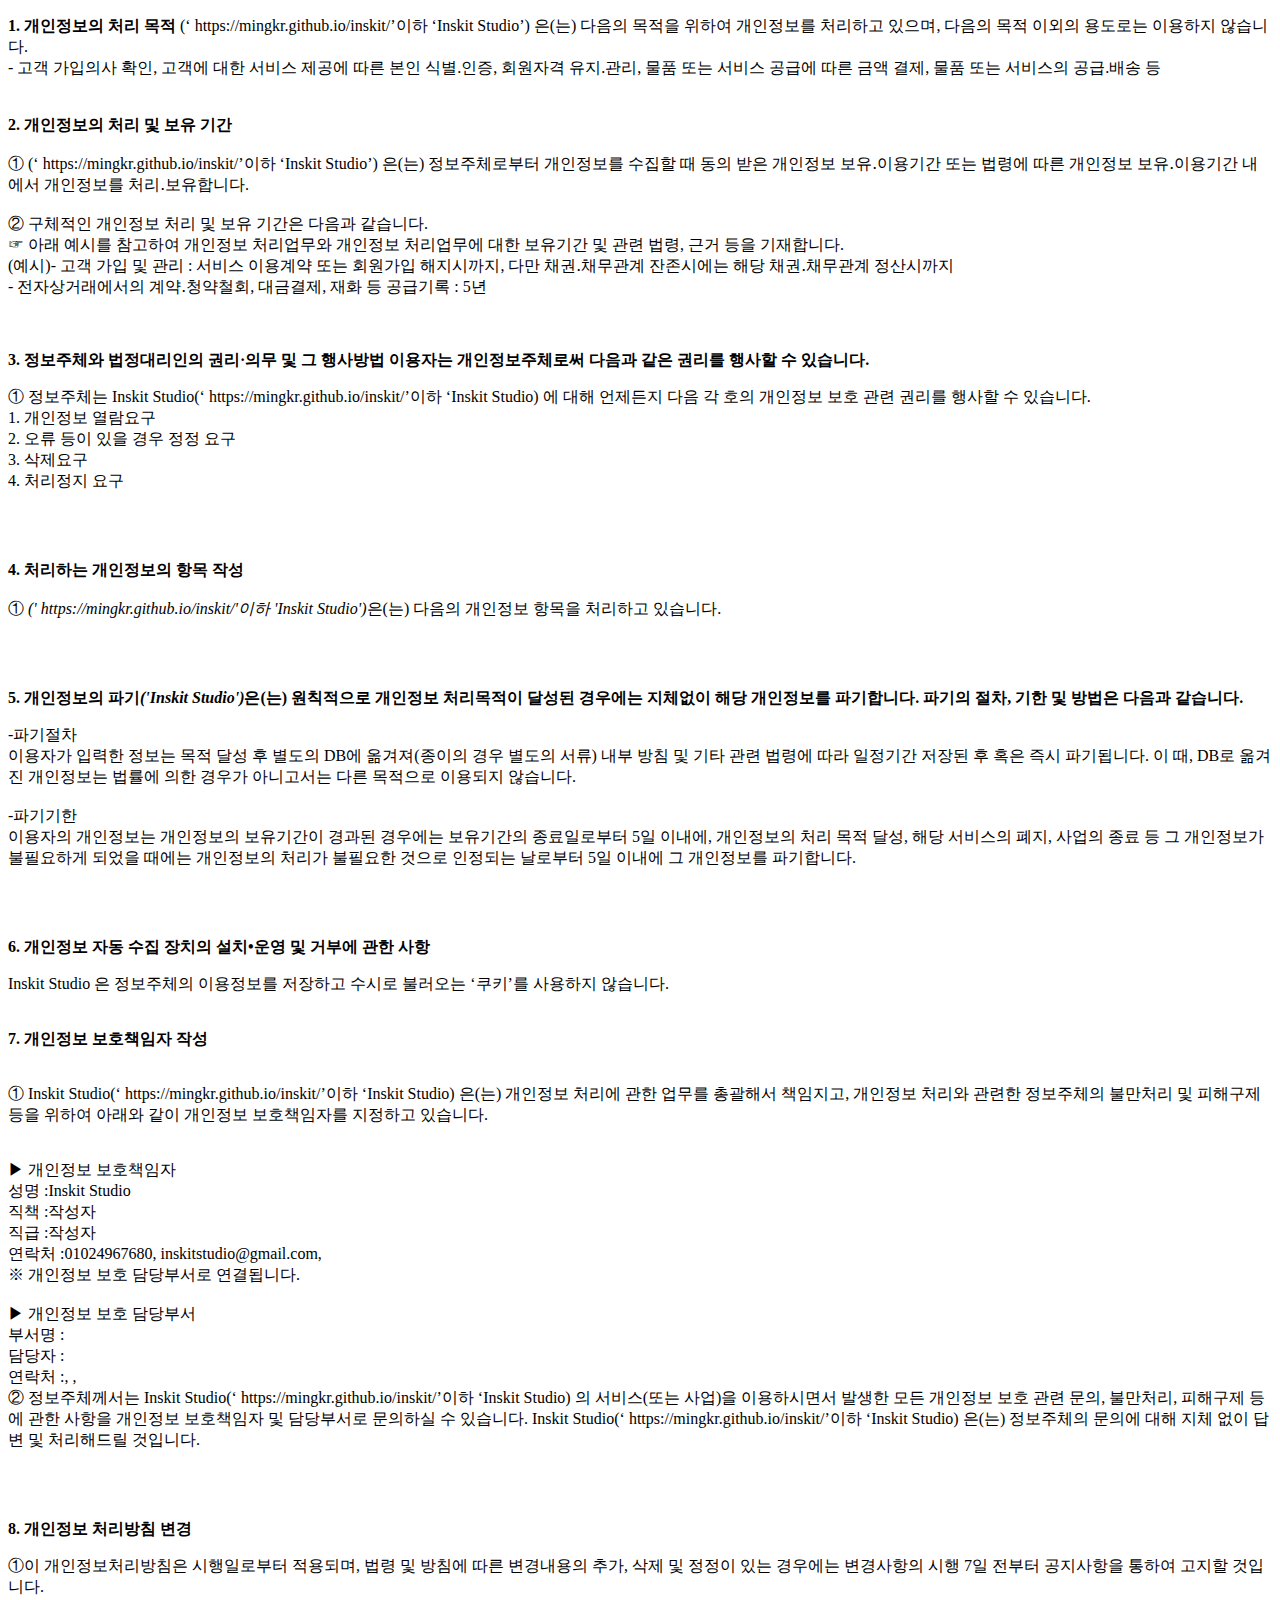
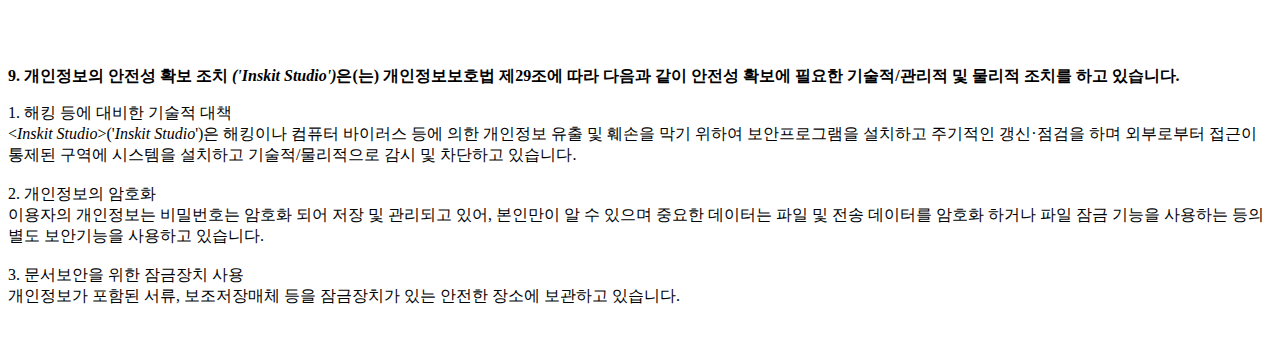
==== index.html @ 3d2919f5 "Rename Inskit+Studio+Privacy+Policy.html to index.html" ====
<!DOCTYPE html PUBLIC "-//W3C//DTD XHTML 1.0 Transitional//EN" "http://www.w3.org/TR/xhtml1/DTD/xhtml1-transitional.dtd">
<html xmlns="http://www.w3.org/1999/xhtml" xml:lang="ko" lang="ko">
<head>
<meta http-equiv="Content-Type" content="text/html; charset=UTF-8">


<title>개인정보처리방침</title>
</head>
<body>
	<p><strong>1. 개인정보의 처리 목적</strong> <Inskit Studio>(‘ https://mingkr.github.io/inskit/’이하 ‘Inskit Studio’) 은(는) 다음의 목적을 위하여 개인정보를 처리하고 있으며, 다음의 목적 이외의 용도로는 이용하지 않습니다.</br> - 고객 가입의사 확인, 고객에 대한 서비스 제공에 따른 본인 식별.인증, 회원자격 유지.관리, 물품 또는 서비스 공급에 따른 금액 결제, 물품 또는 서비스의 공급.배송 등</br></br></br><strong>2. 개인정보의 처리 및 보유 기간</strong></br></br>① <Inskit Studio>(‘ https://mingkr.github.io/inskit/’이하 ‘Inskit Studio’) 은(는) 정보주체로부터 개인정보를 수집할 때 동의 받은 개인정보 보유․이용기간 또는 법령에 따른 개인정보 보유․이용기간 내에서 개인정보를 처리․보유합니다.</br></br>② 구체적인 개인정보 처리 및 보유 기간은 다음과 같습니다.</br>☞ 아래 예시를 참고하여 개인정보 처리업무와  개인정보 처리업무에 대한 보유기간 및 관련 법령, 근거 등을 기재합니다.</br>(예시)- 고객 가입 및 관리 : 서비스 이용계약 또는 회원가입 해지시까지, 다만 채권․채무관계 잔존시에는 해당 채권․채무관계 정산시까지</br>- 전자상거래에서의 계약․청약철회, 대금결제, 재화 등 공급기록 : 5년 </br></br></br>

<p class="lh6 bs4"><strong>3. 정보주체와 법정대리인의 권리·의무 및 그 행사방법 이용자는 개인정보주체로써 다음과 같은 권리를 행사할 수 있습니다.</strong></p><p class="ls2">① 정보주체는 Inskit Studio(‘ https://mingkr.github.io/inskit/’이하 ‘Inskit Studio) 에 대해 언제든지 다음 각 호의 개인정보 보호 관련 권리를 행사할 수 있습니다.</br>1. 개인정보 열람요구</br> 2. 오류 등이 있을 경우 정정 요구</br> 3. 삭제요구</br> 4. 처리정지 요구</p></br></br><p class='lh6 bs4'><strong>4. 처리하는 개인정보의 항목 작성 </strong></br></br> ① <em class="emphasis"><Inskit Studio>(' https://mingkr.github.io/inskit/'이하  'Inskit Studio')</em>은(는) 다음의 개인정보 항목을 처리하고 있습니다.</p></br></br><p class='lh6 bs4'><strong>5. 개인정보의 파기<em class="emphasis"><Inskit Studio>('Inskit Studio')</em>은(는) 원칙적으로 개인정보 처리목적이 달성된 경우에는 지체없이 해당 개인정보를 파기합니다. 파기의 절차, 기한 및 방법은 다음과 같습니다.</strong></p><p class='ls2'>-파기절차</br>이용자가 입력한 정보는 목적 달성 후 별도의 DB에 옮겨져(종이의 경우 별도의 서류) 내부 방침 및 기타 관련 법령에 따라 일정기간 저장된 후 혹은 즉시 파기됩니다. 이 때, DB로 옮겨진 개인정보는 법률에 의한 경우가 아니고서는 다른 목적으로 이용되지 않습니다.</br></br>-파기기한</br>이용자의 개인정보는 개인정보의 보유기간이 경과된 경우에는 보유기간의 종료일로부터 5일 이내에, 개인정보의 처리 목적 달성, 해당 서비스의 폐지, 사업의 종료 등 그 개인정보가 불필요하게 되었을 때에는 개인정보의 처리가 불필요한 것으로 인정되는 날로부터 5일 이내에 그 개인정보를 파기합니다.</p><p class='ls2'></p></br></br><p class="lh6 bs4"><strong>6. 개인정보 자동 수집 장치의 설치•운영 및 거부에 관한 사항</strong></p><p class="ls2">Inskit Studio 은 정보주체의 이용정보를 저장하고 수시로 불러오는 ‘쿠키’를 사용하지 않습니다.</br></br><p class='lh6 bs4'><strong>7. 개인정보 보호책임자 작성 </strong></p><br/> ①  Inskit Studio(‘ https://mingkr.github.io/inskit/’이하 ‘Inskit Studio) 은(는) 개인정보 처리에 관한 업무를 총괄해서 책임지고, 개인정보 처리와 관련한 정보주체의 불만처리 및 피해구제 등을 위하여 아래와 같이 개인정보 보호책임자를 지정하고 있습니다.<p class='ls2'><br/>▶ 개인정보 보호책임자 <br/>성명 :Inskit Studio<br/>직책 :작성자<br/>직급 :작성자<br/>연락처 :01024967680, inskitstudio@gmail.com, <br/>※ 개인정보 보호 담당부서로 연결됩니다.<br/> <br/>▶ 개인정보 보호 담당부서<br/>부서명 :<br/>담당자 :<br/>연락처 :, , <br/>② 정보주체께서는 Inskit Studio(‘ https://mingkr.github.io/inskit/’이하 ‘Inskit Studio) 의 서비스(또는 사업)을 이용하시면서 발생한 모든 개인정보 보호 관련 문의, 불만처리, 피해구제 등에 관한 사항을 개인정보 보호책임자 및 담당부서로 문의하실 수 있습니다. Inskit Studio(‘ https://mingkr.github.io/inskit/’이하 ‘Inskit Studio) 은(는) 정보주체의 문의에 대해 지체 없이 답변 및 처리해드릴 것입니다.</p></br></br><p class='lh6 bs4'><strong>8. 개인정보 처리방침 변경 </strong></p><p>①이 개인정보처리방침은 시행일로부터 적용되며, 법령 및 방침에 따른 변경내용의 추가, 삭제 및 정정이 있는 경우에는 변경사항의 시행 7일 전부터 공지사항을 통하여 고지할 것입니다.</p></br></br><p class='lh6 bs4'><strong>9. 개인정보의 안전성 확보 조치 <em class="emphasis"><Inskit Studio>('Inskit Studio')</em>은(는) 개인정보보호법 제29조에 따라 다음과 같이 안전성 확보에 필요한 기술적/관리적 및 물리적 조치를 하고 있습니다.</strong></p><p class='ls2'>1. 해킹 등에 대비한 기술적 대책</br> <<em class="emphasis">Inskit Studio</em>>('<em class="emphasis">Inskit Studio</em>')은 해킹이나 컴퓨터 바이러스 등에 의한 개인정보 유출 및 훼손을 막기 위하여 보안프로그램을 설치하고 주기적인 갱신·점검을 하며 외부로부터 접근이 통제된 구역에 시스템을 설치하고 기술적/물리적으로 감시 및 차단하고 있습니다.</br></br>2. 개인정보의 암호화</br> 이용자의 개인정보는 비밀번호는 암호화 되어 저장 및 관리되고 있어, 본인만이 알 수 있으며 중요한 데이터는 파일 및 전송 데이터를 암호화 하거나 파일 잠금 기능을 사용하는 등의 별도 보안기능을 사용하고 있습니다.</br></br>3. 문서보안을 위한 잠금장치 사용</br> 개인정보가 포함된 서류, 보조저장매체 등을 잠금장치가 있는 안전한 장소에 보관하고 있습니다.</br></br></p></p>
</body>
</html>
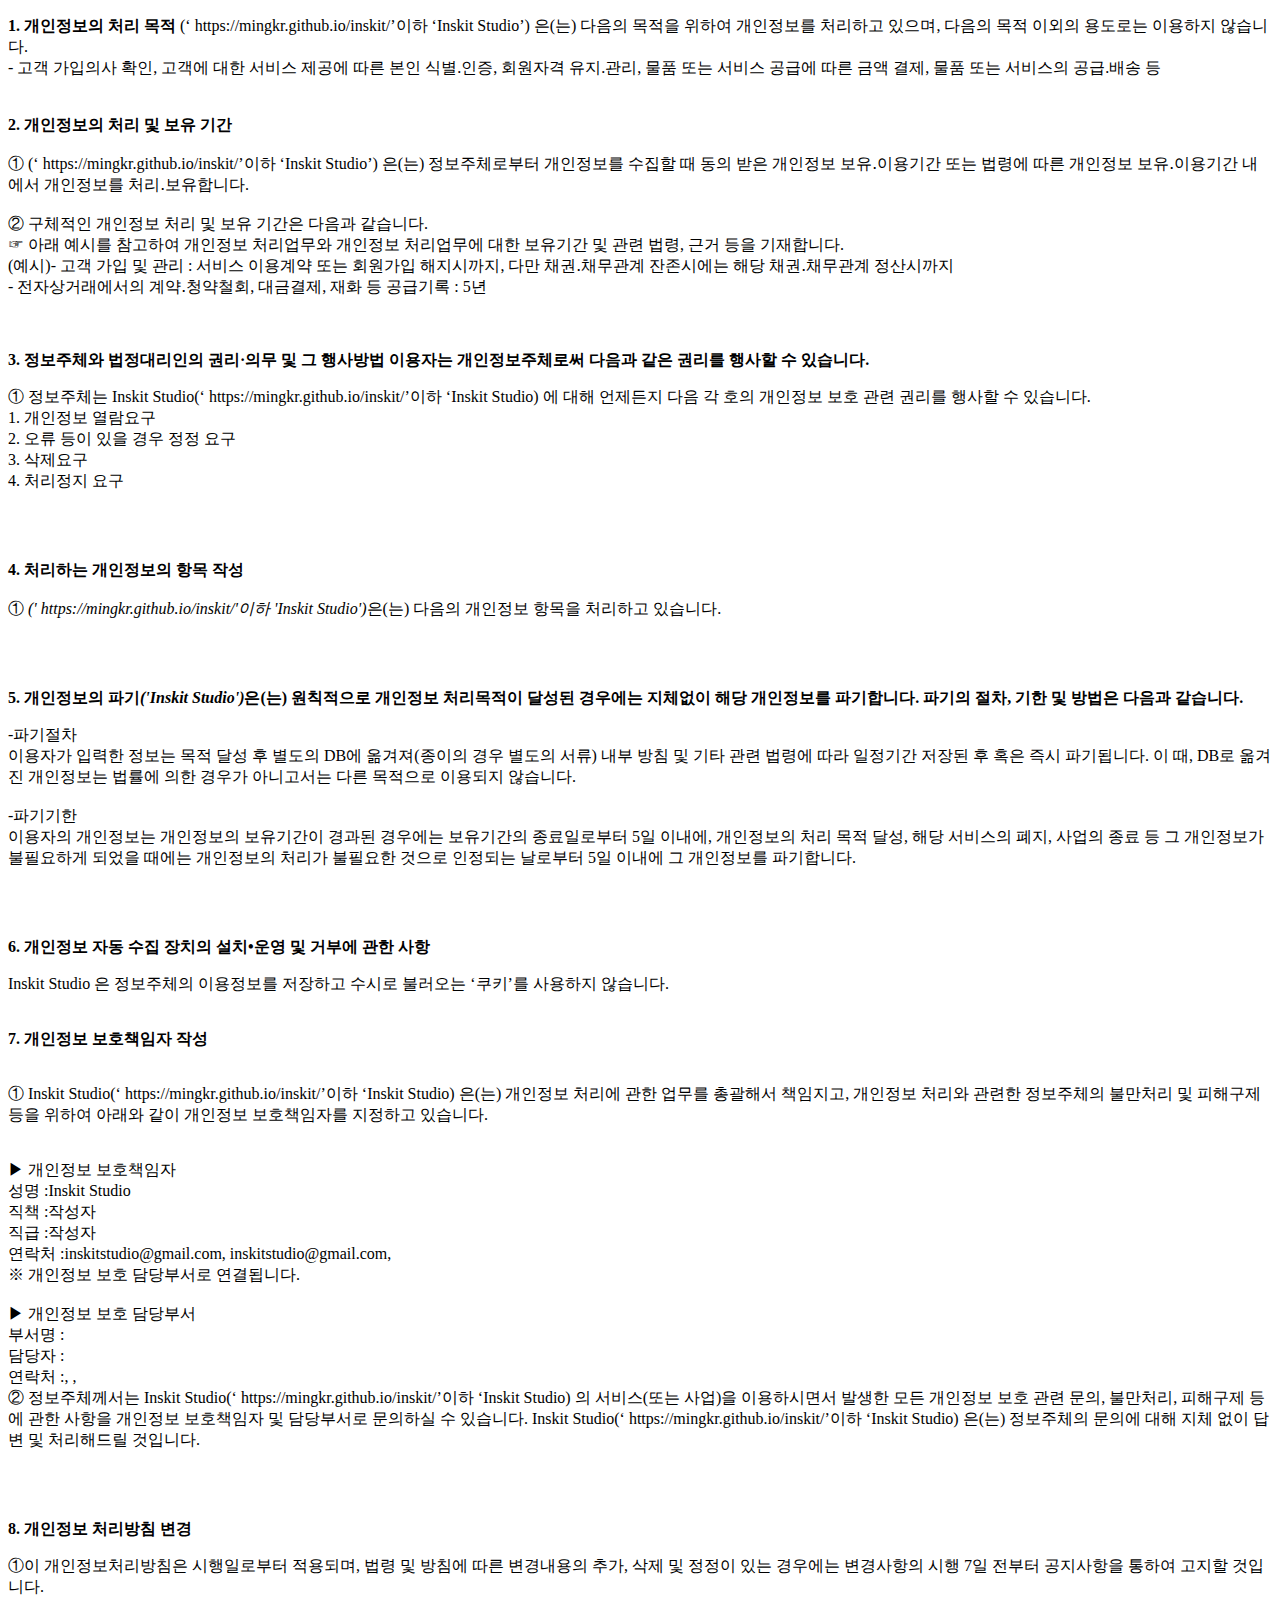
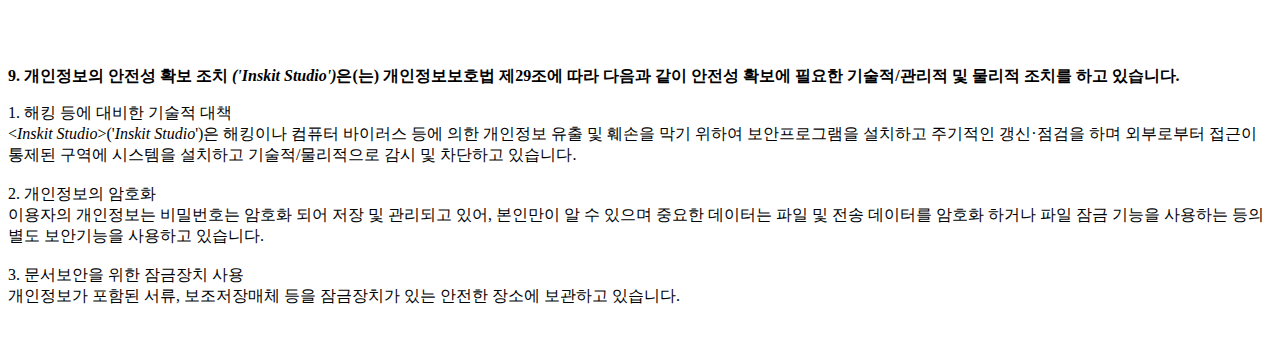
==== commit 6db59391: "Update index.html" ====
--- a/index.html
+++ b/index.html
@@ -13,6 +13,6 @@
 <body>
 	<p><strong>1. 개인정보의 처리 목적</strong> <Inskit Studio>(‘ https://mingkr.github.io/inskit/’이하 ‘Inskit Studio’) 은(는) 다음의 목적을 위하여 개인정보를 처리하고 있으며, 다음의 목적 이외의 용도로는 이용하지 않습니다.</br> - 고객 가입의사 확인, 고객에 대한 서비스 제공에 따른 본인 식별.인증, 회원자격 유지.관리, 물품 또는 서비스 공급에 따른 금액 결제, 물품 또는 서비스의 공급.배송 등</br></br></br><strong>2. 개인정보의 처리 및 보유 기간</strong></br></br>① <Inskit Studio>(‘ https://mingkr.github.io/inskit/’이하 ‘Inskit Studio’) 은(는) 정보주체로부터 개인정보를 수집할 때 동의 받은 개인정보 보유․이용기간 또는 법령에 따른 개인정보 보유․이용기간 내에서 개인정보를 처리․보유합니다.</br></br>② 구체적인 개인정보 처리 및 보유 기간은 다음과 같습니다.</br>☞ 아래 예시를 참고하여 개인정보 처리업무와  개인정보 처리업무에 대한 보유기간 및 관련 법령, 근거 등을 기재합니다.</br>(예시)- 고객 가입 및 관리 : 서비스 이용계약 또는 회원가입 해지시까지, 다만 채권․채무관계 잔존시에는 해당 채권․채무관계 정산시까지</br>- 전자상거래에서의 계약․청약철회, 대금결제, 재화 등 공급기록 : 5년 </br></br></br>
 
-<p class="lh6 bs4"><strong>3. 정보주체와 법정대리인의 권리·의무 및 그 행사방법 이용자는 개인정보주체로써 다음과 같은 권리를 행사할 수 있습니다.</strong></p><p class="ls2">① 정보주체는 Inskit Studio(‘ https://mingkr.github.io/inskit/’이하 ‘Inskit Studio) 에 대해 언제든지 다음 각 호의 개인정보 보호 관련 권리를 행사할 수 있습니다.</br>1. 개인정보 열람요구</br> 2. 오류 등이 있을 경우 정정 요구</br> 3. 삭제요구</br> 4. 처리정지 요구</p></br></br><p class='lh6 bs4'><strong>4. 처리하는 개인정보의 항목 작성 </strong></br></br> ① <em class="emphasis"><Inskit Studio>(' https://mingkr.github.io/inskit/'이하  'Inskit Studio')</em>은(는) 다음의 개인정보 항목을 처리하고 있습니다.</p></br></br><p class='lh6 bs4'><strong>5. 개인정보의 파기<em class="emphasis"><Inskit Studio>('Inskit Studio')</em>은(는) 원칙적으로 개인정보 처리목적이 달성된 경우에는 지체없이 해당 개인정보를 파기합니다. 파기의 절차, 기한 및 방법은 다음과 같습니다.</strong></p><p class='ls2'>-파기절차</br>이용자가 입력한 정보는 목적 달성 후 별도의 DB에 옮겨져(종이의 경우 별도의 서류) 내부 방침 및 기타 관련 법령에 따라 일정기간 저장된 후 혹은 즉시 파기됩니다. 이 때, DB로 옮겨진 개인정보는 법률에 의한 경우가 아니고서는 다른 목적으로 이용되지 않습니다.</br></br>-파기기한</br>이용자의 개인정보는 개인정보의 보유기간이 경과된 경우에는 보유기간의 종료일로부터 5일 이내에, 개인정보의 처리 목적 달성, 해당 서비스의 폐지, 사업의 종료 등 그 개인정보가 불필요하게 되었을 때에는 개인정보의 처리가 불필요한 것으로 인정되는 날로부터 5일 이내에 그 개인정보를 파기합니다.</p><p class='ls2'></p></br></br><p class="lh6 bs4"><strong>6. 개인정보 자동 수집 장치의 설치•운영 및 거부에 관한 사항</strong></p><p class="ls2">Inskit Studio 은 정보주체의 이용정보를 저장하고 수시로 불러오는 ‘쿠키’를 사용하지 않습니다.</br></br><p class='lh6 bs4'><strong>7. 개인정보 보호책임자 작성 </strong></p><br/> ①  Inskit Studio(‘ https://mingkr.github.io/inskit/’이하 ‘Inskit Studio) 은(는) 개인정보 처리에 관한 업무를 총괄해서 책임지고, 개인정보 처리와 관련한 정보주체의 불만처리 및 피해구제 등을 위하여 아래와 같이 개인정보 보호책임자를 지정하고 있습니다.<p class='ls2'><br/>▶ 개인정보 보호책임자 <br/>성명 :Inskit Studio<br/>직책 :작성자<br/>직급 :작성자<br/>연락처 :01024967680, inskitstudio@gmail.com, <br/>※ 개인정보 보호 담당부서로 연결됩니다.<br/> <br/>▶ 개인정보 보호 담당부서<br/>부서명 :<br/>담당자 :<br/>연락처 :, , <br/>② 정보주체께서는 Inskit Studio(‘ https://mingkr.github.io/inskit/’이하 ‘Inskit Studio) 의 서비스(또는 사업)을 이용하시면서 발생한 모든 개인정보 보호 관련 문의, 불만처리, 피해구제 등에 관한 사항을 개인정보 보호책임자 및 담당부서로 문의하실 수 있습니다. Inskit Studio(‘ https://mingkr.github.io/inskit/’이하 ‘Inskit Studio) 은(는) 정보주체의 문의에 대해 지체 없이 답변 및 처리해드릴 것입니다.</p></br></br><p class='lh6 bs4'><strong>8. 개인정보 처리방침 변경 </strong></p><p>①이 개인정보처리방침은 시행일로부터 적용되며, 법령 및 방침에 따른 변경내용의 추가, 삭제 및 정정이 있는 경우에는 변경사항의 시행 7일 전부터 공지사항을 통하여 고지할 것입니다.</p></br></br><p class='lh6 bs4'><strong>9. 개인정보의 안전성 확보 조치 <em class="emphasis"><Inskit Studio>('Inskit Studio')</em>은(는) 개인정보보호법 제29조에 따라 다음과 같이 안전성 확보에 필요한 기술적/관리적 및 물리적 조치를 하고 있습니다.</strong></p><p class='ls2'>1. 해킹 등에 대비한 기술적 대책</br> <<em class="emphasis">Inskit Studio</em>>('<em class="emphasis">Inskit Studio</em>')은 해킹이나 컴퓨터 바이러스 등에 의한 개인정보 유출 및 훼손을 막기 위하여 보안프로그램을 설치하고 주기적인 갱신·점검을 하며 외부로부터 접근이 통제된 구역에 시스템을 설치하고 기술적/물리적으로 감시 및 차단하고 있습니다.</br></br>2. 개인정보의 암호화</br> 이용자의 개인정보는 비밀번호는 암호화 되어 저장 및 관리되고 있어, 본인만이 알 수 있으며 중요한 데이터는 파일 및 전송 데이터를 암호화 하거나 파일 잠금 기능을 사용하는 등의 별도 보안기능을 사용하고 있습니다.</br></br>3. 문서보안을 위한 잠금장치 사용</br> 개인정보가 포함된 서류, 보조저장매체 등을 잠금장치가 있는 안전한 장소에 보관하고 있습니다.</br></br></p></p>
+<p class="lh6 bs4"><strong>3. 정보주체와 법정대리인의 권리·의무 및 그 행사방법 이용자는 개인정보주체로써 다음과 같은 권리를 행사할 수 있습니다.</strong></p><p class="ls2">① 정보주체는 Inskit Studio(‘ https://mingkr.github.io/inskit/’이하 ‘Inskit Studio) 에 대해 언제든지 다음 각 호의 개인정보 보호 관련 권리를 행사할 수 있습니다.</br>1. 개인정보 열람요구</br> 2. 오류 등이 있을 경우 정정 요구</br> 3. 삭제요구</br> 4. 처리정지 요구</p></br></br><p class='lh6 bs4'><strong>4. 처리하는 개인정보의 항목 작성 </strong></br></br> ① <em class="emphasis"><Inskit Studio>(' https://mingkr.github.io/inskit/'이하  'Inskit Studio')</em>은(는) 다음의 개인정보 항목을 처리하고 있습니다.</p></br></br><p class='lh6 bs4'><strong>5. 개인정보의 파기<em class="emphasis"><Inskit Studio>('Inskit Studio')</em>은(는) 원칙적으로 개인정보 처리목적이 달성된 경우에는 지체없이 해당 개인정보를 파기합니다. 파기의 절차, 기한 및 방법은 다음과 같습니다.</strong></p><p class='ls2'>-파기절차</br>이용자가 입력한 정보는 목적 달성 후 별도의 DB에 옮겨져(종이의 경우 별도의 서류) 내부 방침 및 기타 관련 법령에 따라 일정기간 저장된 후 혹은 즉시 파기됩니다. 이 때, DB로 옮겨진 개인정보는 법률에 의한 경우가 아니고서는 다른 목적으로 이용되지 않습니다.</br></br>-파기기한</br>이용자의 개인정보는 개인정보의 보유기간이 경과된 경우에는 보유기간의 종료일로부터 5일 이내에, 개인정보의 처리 목적 달성, 해당 서비스의 폐지, 사업의 종료 등 그 개인정보가 불필요하게 되었을 때에는 개인정보의 처리가 불필요한 것으로 인정되는 날로부터 5일 이내에 그 개인정보를 파기합니다.</p><p class='ls2'></p></br></br><p class="lh6 bs4"><strong>6. 개인정보 자동 수집 장치의 설치•운영 및 거부에 관한 사항</strong></p><p class="ls2">Inskit Studio 은 정보주체의 이용정보를 저장하고 수시로 불러오는 ‘쿠키’를 사용하지 않습니다.</br></br><p class='lh6 bs4'><strong>7. 개인정보 보호책임자 작성 </strong></p><br/> ①  Inskit Studio(‘ https://mingkr.github.io/inskit/’이하 ‘Inskit Studio) 은(는) 개인정보 처리에 관한 업무를 총괄해서 책임지고, 개인정보 처리와 관련한 정보주체의 불만처리 및 피해구제 등을 위하여 아래와 같이 개인정보 보호책임자를 지정하고 있습니다.<p class='ls2'><br/>▶ 개인정보 보호책임자 <br/>성명 :Inskit Studio<br/>직책 :작성자<br/>직급 :작성자<br/>연락처 :inskitstudio@gmail.com, inskitstudio@gmail.com, <br/>※ 개인정보 보호 담당부서로 연결됩니다.<br/> <br/>▶ 개인정보 보호 담당부서<br/>부서명 :<br/>담당자 :<br/>연락처 :, , <br/>② 정보주체께서는 Inskit Studio(‘ https://mingkr.github.io/inskit/’이하 ‘Inskit Studio) 의 서비스(또는 사업)을 이용하시면서 발생한 모든 개인정보 보호 관련 문의, 불만처리, 피해구제 등에 관한 사항을 개인정보 보호책임자 및 담당부서로 문의하실 수 있습니다. Inskit Studio(‘ https://mingkr.github.io/inskit/’이하 ‘Inskit Studio) 은(는) 정보주체의 문의에 대해 지체 없이 답변 및 처리해드릴 것입니다.</p></br></br><p class='lh6 bs4'><strong>8. 개인정보 처리방침 변경 </strong></p><p>①이 개인정보처리방침은 시행일로부터 적용되며, 법령 및 방침에 따른 변경내용의 추가, 삭제 및 정정이 있는 경우에는 변경사항의 시행 7일 전부터 공지사항을 통하여 고지할 것입니다.</p></br></br><p class='lh6 bs4'><strong>9. 개인정보의 안전성 확보 조치 <em class="emphasis"><Inskit Studio>('Inskit Studio')</em>은(는) 개인정보보호법 제29조에 따라 다음과 같이 안전성 확보에 필요한 기술적/관리적 및 물리적 조치를 하고 있습니다.</strong></p><p class='ls2'>1. 해킹 등에 대비한 기술적 대책</br> <<em class="emphasis">Inskit Studio</em>>('<em class="emphasis">Inskit Studio</em>')은 해킹이나 컴퓨터 바이러스 등에 의한 개인정보 유출 및 훼손을 막기 위하여 보안프로그램을 설치하고 주기적인 갱신·점검을 하며 외부로부터 접근이 통제된 구역에 시스템을 설치하고 기술적/물리적으로 감시 및 차단하고 있습니다.</br></br>2. 개인정보의 암호화</br> 이용자의 개인정보는 비밀번호는 암호화 되어 저장 및 관리되고 있어, 본인만이 알 수 있으며 중요한 데이터는 파일 및 전송 데이터를 암호화 하거나 파일 잠금 기능을 사용하는 등의 별도 보안기능을 사용하고 있습니다.</br></br>3. 문서보안을 위한 잠금장치 사용</br> 개인정보가 포함된 서류, 보조저장매체 등을 잠금장치가 있는 안전한 장소에 보관하고 있습니다.</br></br></p></p>
 </body>
 </html>
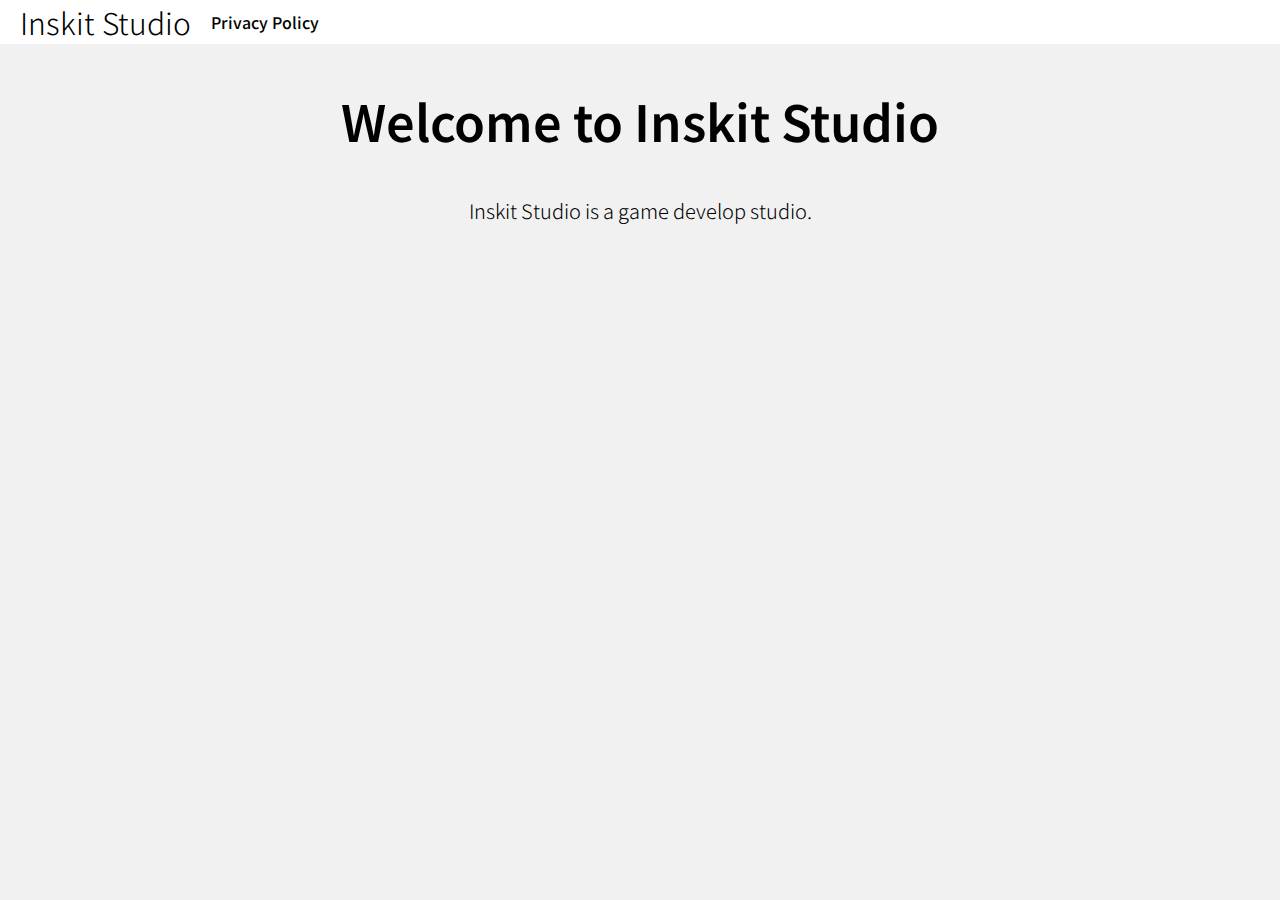
==== commit f6ee9ee1: "Add files via upload" ====
--- a/index.html
+++ b/index.html
@@ -1,18 +1,22 @@
-
-    
-    
-
-<!DOCTYPE html PUBLIC "-//W3C//DTD XHTML 1.0 Transitional//EN" "http://www.w3.org/TR/xhtml1/DTD/xhtml1-transitional.dtd">
-<html xmlns="http://www.w3.org/1999/xhtml" xml:lang="ko" lang="ko">
+<!DOCTYPE html>
+<html lang="en">
 <head>
-<meta http-equiv="Content-Type" content="text/html; charset=UTF-8">
-
-
-<title>개인정보처리방침</title>
+    <meta charset="UTF-8">
+    <meta name="viewport" content="width=device-width, initial-scale=1.0">
+    <link rel="stylesheet" href="style.css">
+    <link href="https://fonts.googleapis.com/css2?family=Noto+Sans+KR:wght@100;300;400;500;700;900&display=swap" rel="stylesheet">
+    <title>Inskit Studio</title>
 </head>
 <body>
-	<p><strong>1. 개인정보의 처리 목적</strong> <Inskit Studio>(‘ https://mingkr.github.io/inskit/’이하 ‘Inskit Studio’) 은(는) 다음의 목적을 위하여 개인정보를 처리하고 있으며, 다음의 목적 이외의 용도로는 이용하지 않습니다.</br> - 고객 가입의사 확인, 고객에 대한 서비스 제공에 따른 본인 식별.인증, 회원자격 유지.관리, 물품 또는 서비스 공급에 따른 금액 결제, 물품 또는 서비스의 공급.배송 등</br></br></br><strong>2. 개인정보의 처리 및 보유 기간</strong></br></br>① <Inskit Studio>(‘ https://mingkr.github.io/inskit/’이하 ‘Inskit Studio’) 은(는) 정보주체로부터 개인정보를 수집할 때 동의 받은 개인정보 보유․이용기간 또는 법령에 따른 개인정보 보유․이용기간 내에서 개인정보를 처리․보유합니다.</br></br>② 구체적인 개인정보 처리 및 보유 기간은 다음과 같습니다.</br>☞ 아래 예시를 참고하여 개인정보 처리업무와  개인정보 처리업무에 대한 보유기간 및 관련 법령, 근거 등을 기재합니다.</br>(예시)- 고객 가입 및 관리 : 서비스 이용계약 또는 회원가입 해지시까지, 다만 채권․채무관계 잔존시에는 해당 채권․채무관계 정산시까지</br>- 전자상거래에서의 계약․청약철회, 대금결제, 재화 등 공급기록 : 5년 </br></br></br>
-
-<p class="lh6 bs4"><strong>3. 정보주체와 법정대리인의 권리·의무 및 그 행사방법 이용자는 개인정보주체로써 다음과 같은 권리를 행사할 수 있습니다.</strong></p><p class="ls2">① 정보주체는 Inskit Studio(‘ https://mingkr.github.io/inskit/’이하 ‘Inskit Studio) 에 대해 언제든지 다음 각 호의 개인정보 보호 관련 권리를 행사할 수 있습니다.</br>1. 개인정보 열람요구</br> 2. 오류 등이 있을 경우 정정 요구</br> 3. 삭제요구</br> 4. 처리정지 요구</p></br></br><p class='lh6 bs4'><strong>4. 처리하는 개인정보의 항목 작성 </strong></br></br> ① <em class="emphasis"><Inskit Studio>(' https://mingkr.github.io/inskit/'이하  'Inskit Studio')</em>은(는) 다음의 개인정보 항목을 처리하고 있습니다.</p></br></br><p class='lh6 bs4'><strong>5. 개인정보의 파기<em class="emphasis"><Inskit Studio>('Inskit Studio')</em>은(는) 원칙적으로 개인정보 처리목적이 달성된 경우에는 지체없이 해당 개인정보를 파기합니다. 파기의 절차, 기한 및 방법은 다음과 같습니다.</strong></p><p class='ls2'>-파기절차</br>이용자가 입력한 정보는 목적 달성 후 별도의 DB에 옮겨져(종이의 경우 별도의 서류) 내부 방침 및 기타 관련 법령에 따라 일정기간 저장된 후 혹은 즉시 파기됩니다. 이 때, DB로 옮겨진 개인정보는 법률에 의한 경우가 아니고서는 다른 목적으로 이용되지 않습니다.</br></br>-파기기한</br>이용자의 개인정보는 개인정보의 보유기간이 경과된 경우에는 보유기간의 종료일로부터 5일 이내에, 개인정보의 처리 목적 달성, 해당 서비스의 폐지, 사업의 종료 등 그 개인정보가 불필요하게 되었을 때에는 개인정보의 처리가 불필요한 것으로 인정되는 날로부터 5일 이내에 그 개인정보를 파기합니다.</p><p class='ls2'></p></br></br><p class="lh6 bs4"><strong>6. 개인정보 자동 수집 장치의 설치•운영 및 거부에 관한 사항</strong></p><p class="ls2">Inskit Studio 은 정보주체의 이용정보를 저장하고 수시로 불러오는 ‘쿠키’를 사용하지 않습니다.</br></br><p class='lh6 bs4'><strong>7. 개인정보 보호책임자 작성 </strong></p><br/> ①  Inskit Studio(‘ https://mingkr.github.io/inskit/’이하 ‘Inskit Studio) 은(는) 개인정보 처리에 관한 업무를 총괄해서 책임지고, 개인정보 처리와 관련한 정보주체의 불만처리 및 피해구제 등을 위하여 아래와 같이 개인정보 보호책임자를 지정하고 있습니다.<p class='ls2'><br/>▶ 개인정보 보호책임자 <br/>성명 :Inskit Studio<br/>직책 :작성자<br/>직급 :작성자<br/>연락처 :inskitstudio@gmail.com, inskitstudio@gmail.com, <br/>※ 개인정보 보호 담당부서로 연결됩니다.<br/> <br/>▶ 개인정보 보호 담당부서<br/>부서명 :<br/>담당자 :<br/>연락처 :, , <br/>② 정보주체께서는 Inskit Studio(‘ https://mingkr.github.io/inskit/’이하 ‘Inskit Studio) 의 서비스(또는 사업)을 이용하시면서 발생한 모든 개인정보 보호 관련 문의, 불만처리, 피해구제 등에 관한 사항을 개인정보 보호책임자 및 담당부서로 문의하실 수 있습니다. Inskit Studio(‘ https://mingkr.github.io/inskit/’이하 ‘Inskit Studio) 은(는) 정보주체의 문의에 대해 지체 없이 답변 및 처리해드릴 것입니다.</p></br></br><p class='lh6 bs4'><strong>8. 개인정보 처리방침 변경 </strong></p><p>①이 개인정보처리방침은 시행일로부터 적용되며, 법령 및 방침에 따른 변경내용의 추가, 삭제 및 정정이 있는 경우에는 변경사항의 시행 7일 전부터 공지사항을 통하여 고지할 것입니다.</p></br></br><p class='lh6 bs4'><strong>9. 개인정보의 안전성 확보 조치 <em class="emphasis"><Inskit Studio>('Inskit Studio')</em>은(는) 개인정보보호법 제29조에 따라 다음과 같이 안전성 확보에 필요한 기술적/관리적 및 물리적 조치를 하고 있습니다.</strong></p><p class='ls2'>1. 해킹 등에 대비한 기술적 대책</br> <<em class="emphasis">Inskit Studio</em>>('<em class="emphasis">Inskit Studio</em>')은 해킹이나 컴퓨터 바이러스 등에 의한 개인정보 유출 및 훼손을 막기 위하여 보안프로그램을 설치하고 주기적인 갱신·점검을 하며 외부로부터 접근이 통제된 구역에 시스템을 설치하고 기술적/물리적으로 감시 및 차단하고 있습니다.</br></br>2. 개인정보의 암호화</br> 이용자의 개인정보는 비밀번호는 암호화 되어 저장 및 관리되고 있어, 본인만이 알 수 있으며 중요한 데이터는 파일 및 전송 데이터를 암호화 하거나 파일 잠금 기능을 사용하는 등의 별도 보안기능을 사용하고 있습니다.</br></br>3. 문서보안을 위한 잠금장치 사용</br> 개인정보가 포함된 서류, 보조저장매체 등을 잠금장치가 있는 안전한 장소에 보관하고 있습니다.</br></br></p></p>
+    <div class="body">
+        <div class="nav">
+            <span class="nav-name">Inskit Studio</span>
+            <span class="nav-item">
+                <a class="nav-item" href="privacypolicy.html">Privacy Policy</a>
+            </span>
+        </div>
+        <div class="title">Welcome to Inskit Studio</div>
+        <div class="subtitle">Inskit Studio is a game develop studio.</div>
+    </div>
 </body>
-</html>
+</html>--- a/style.css
+++ b/style.css
@@ -0,0 +1,51 @@
+*{
+    margin: 0px;
+    padding: 0px;
+    background-color: #f1f1f1;
+    font-family: 'Noto Sans KR', sans-serif;
+    overflow: hidden;
+}
+
+.body{
+    text-align: center;
+    margin: auto;
+}
+
+.nav-name{
+    font-size: 30px;
+    font-weight: 300;
+    background-color: #ffffff;
+}
+
+.nav-item{
+    text-decoration: none;
+    color: #000000;
+    padding-left: 10px;
+    font-weight: 500;
+    background-color: #ffffff;
+}
+
+.nav-item:hover{
+    color: #707070;
+}
+
+.nav{
+    display: flex;
+    position: relative;
+    align-items: center;
+    text-align: left;
+    padding-left: 20px;
+    background-color: #ffffff;
+}
+
+.title{
+    font-weight: 600;
+    margin-top: 40px;
+    font-size: 50px;
+}
+
+.subtitle{
+    font-weight: 300;
+    margin-top: 40px;
+    font-size: 20px;
+}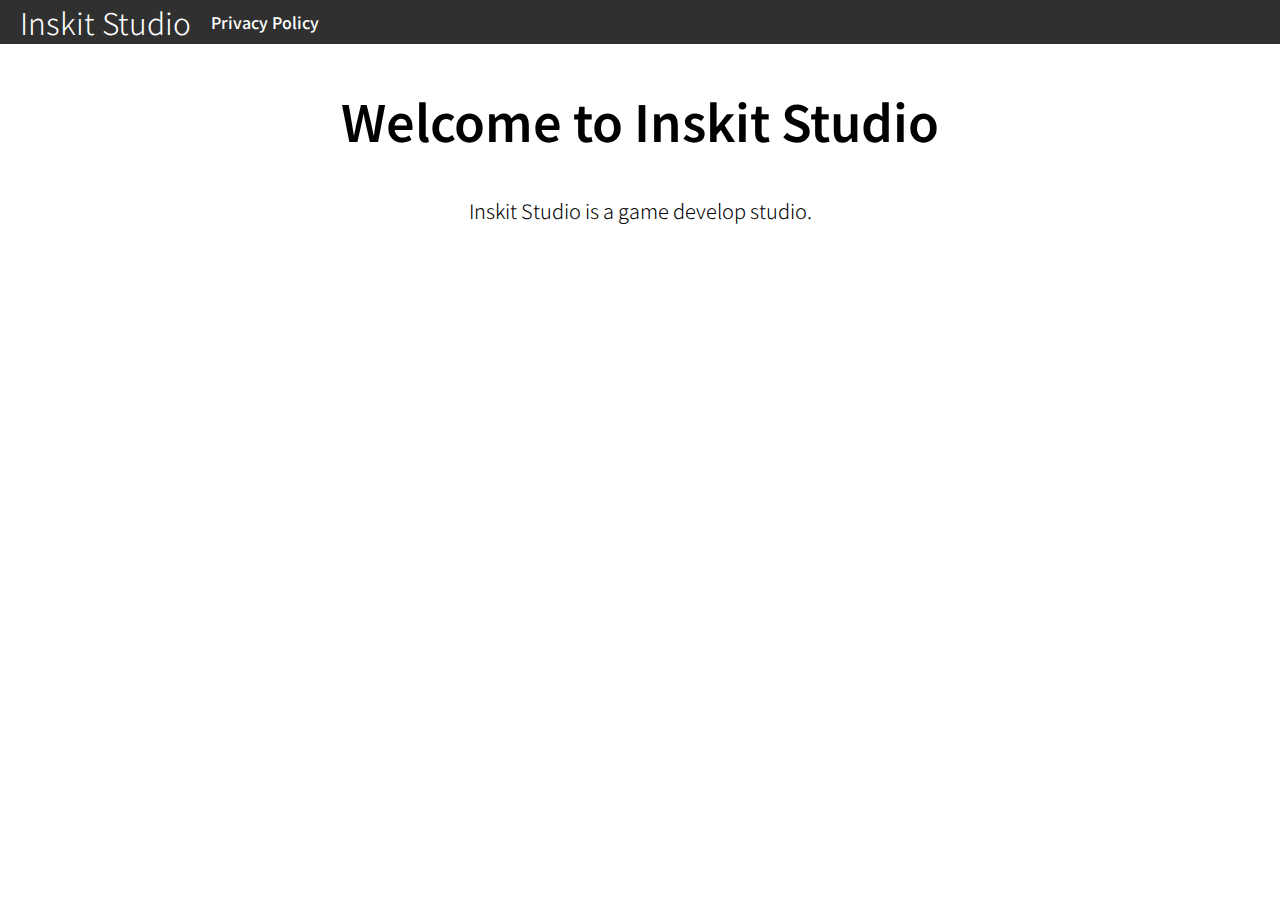
==== commit 4695666c: "Add files via upload" ====
--- a/index.html
+++ b/index.html
@@ -4,6 +4,7 @@
     <meta charset="UTF-8">
     <meta name="viewport" content="width=device-width, initial-scale=1.0">
     <link rel="stylesheet" href="style.css">
+    <link rel="icon" href="logo.svg">
     <link href="https://fonts.googleapis.com/css2?family=Noto+Sans+KR:wght@100;300;400;500;700;900&display=swap" rel="stylesheet">
     <title>Inskit Studio</title>
 </head>
--- a/style.css
+++ b/style.css
@@ -1,7 +1,7 @@
 *{
     margin: 0px;
     padding: 0px;
-    background-color: #f1f1f1;
+    background-color: #ffffff;
     font-family: 'Noto Sans KR', sans-serif;
     overflow: hidden;
 }
@@ -14,15 +14,16 @@
 .nav-name{
     font-size: 30px;
     font-weight: 300;
-    background-color: #ffffff;
+    color: #ffffff;
+    background-color: #303030;
 }
 
 .nav-item{
     text-decoration: none;
-    color: #000000;
+    color: #ffffff;
     padding-left: 10px;
     font-weight: 500;
-    background-color: #ffffff;
+    background-color: #303030;
 }
 
 .nav-item:hover{
@@ -35,7 +36,7 @@
     align-items: center;
     text-align: left;
     padding-left: 20px;
-    background-color: #ffffff;
+    background-color: #303030;
 }
 
 .title{
